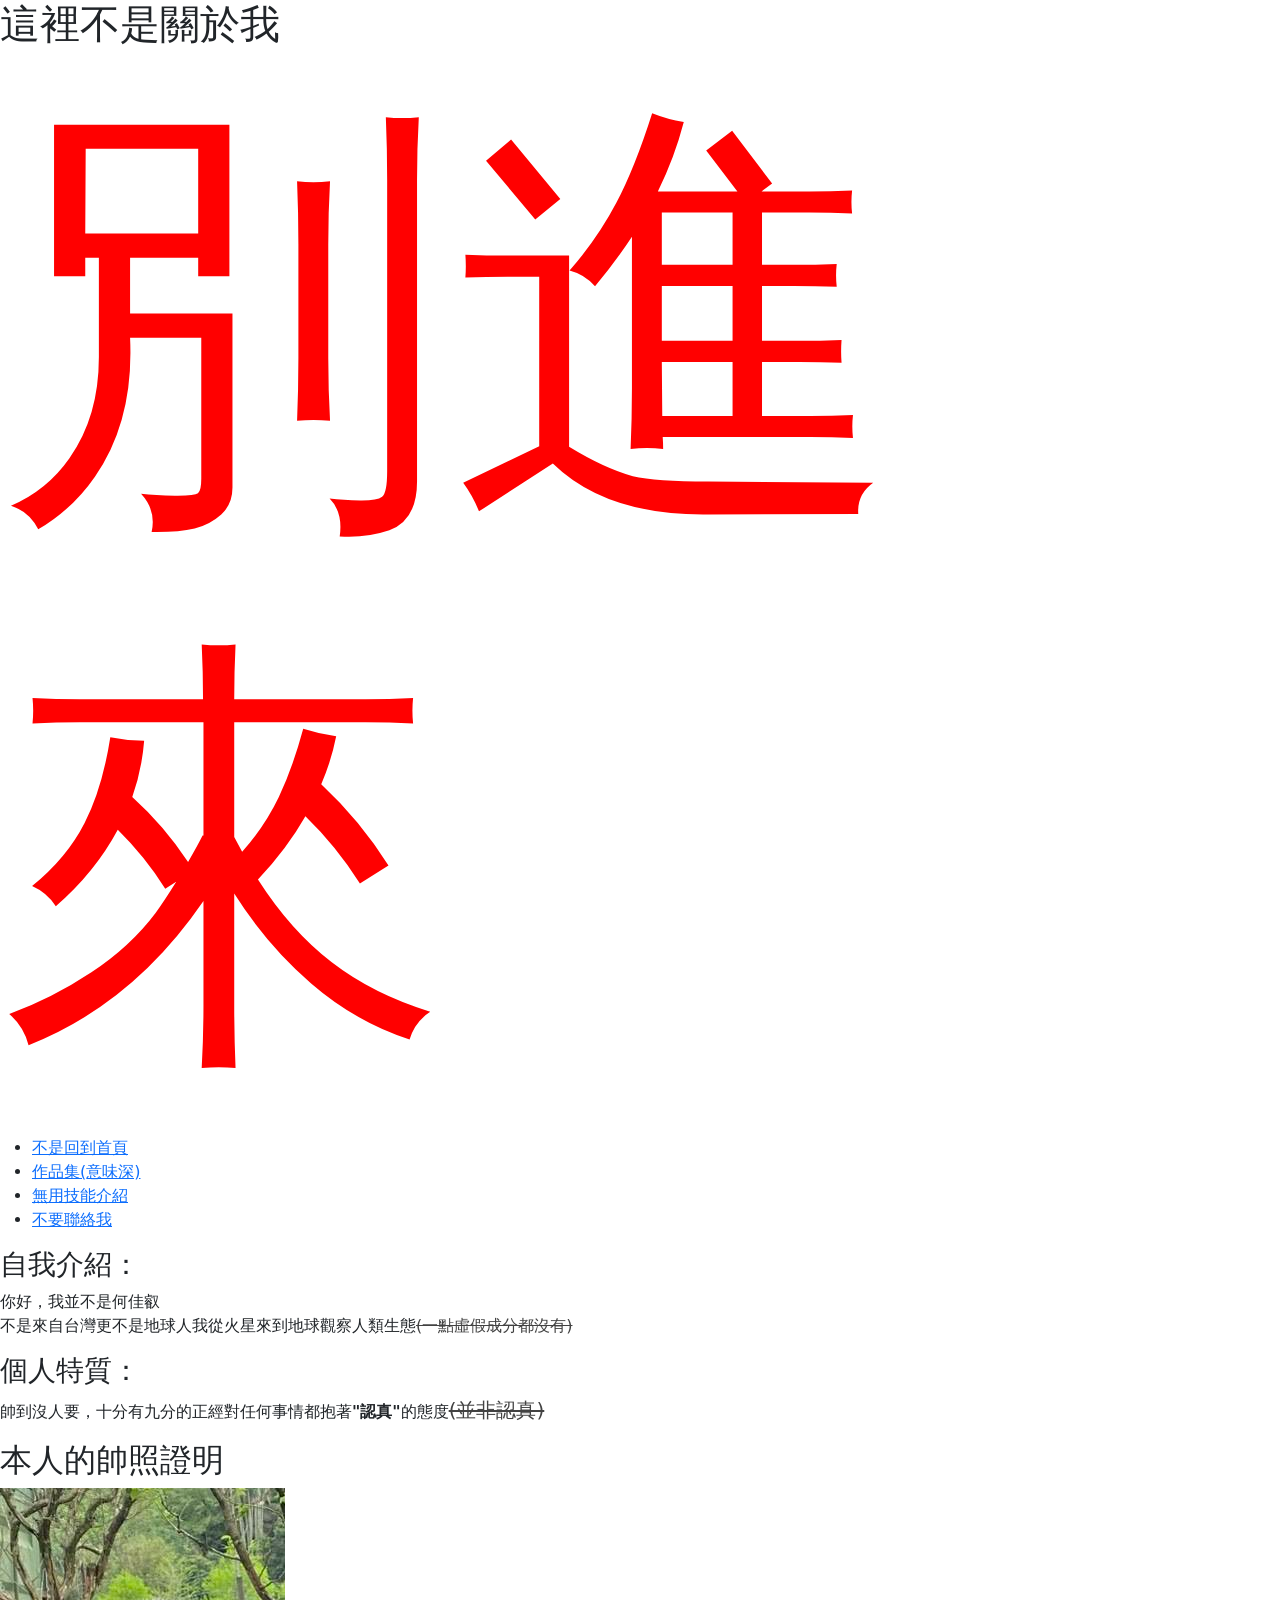
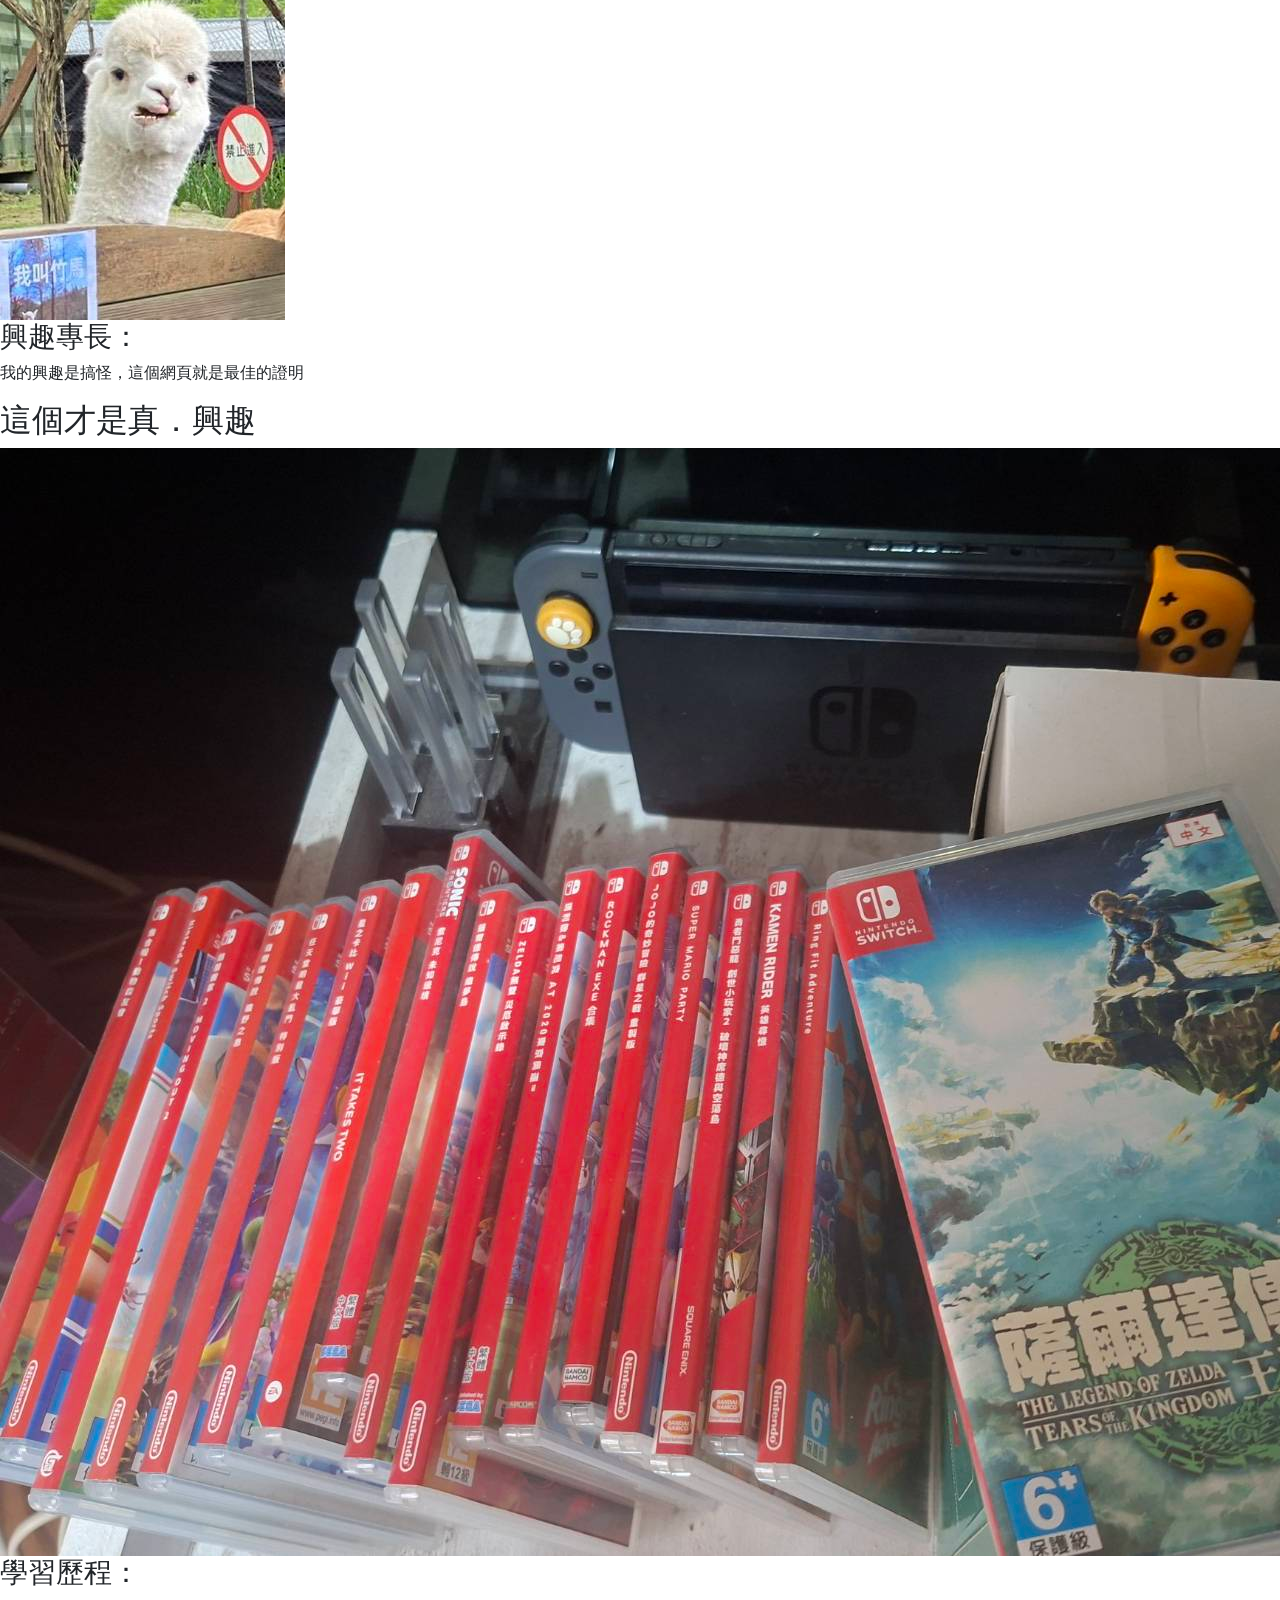
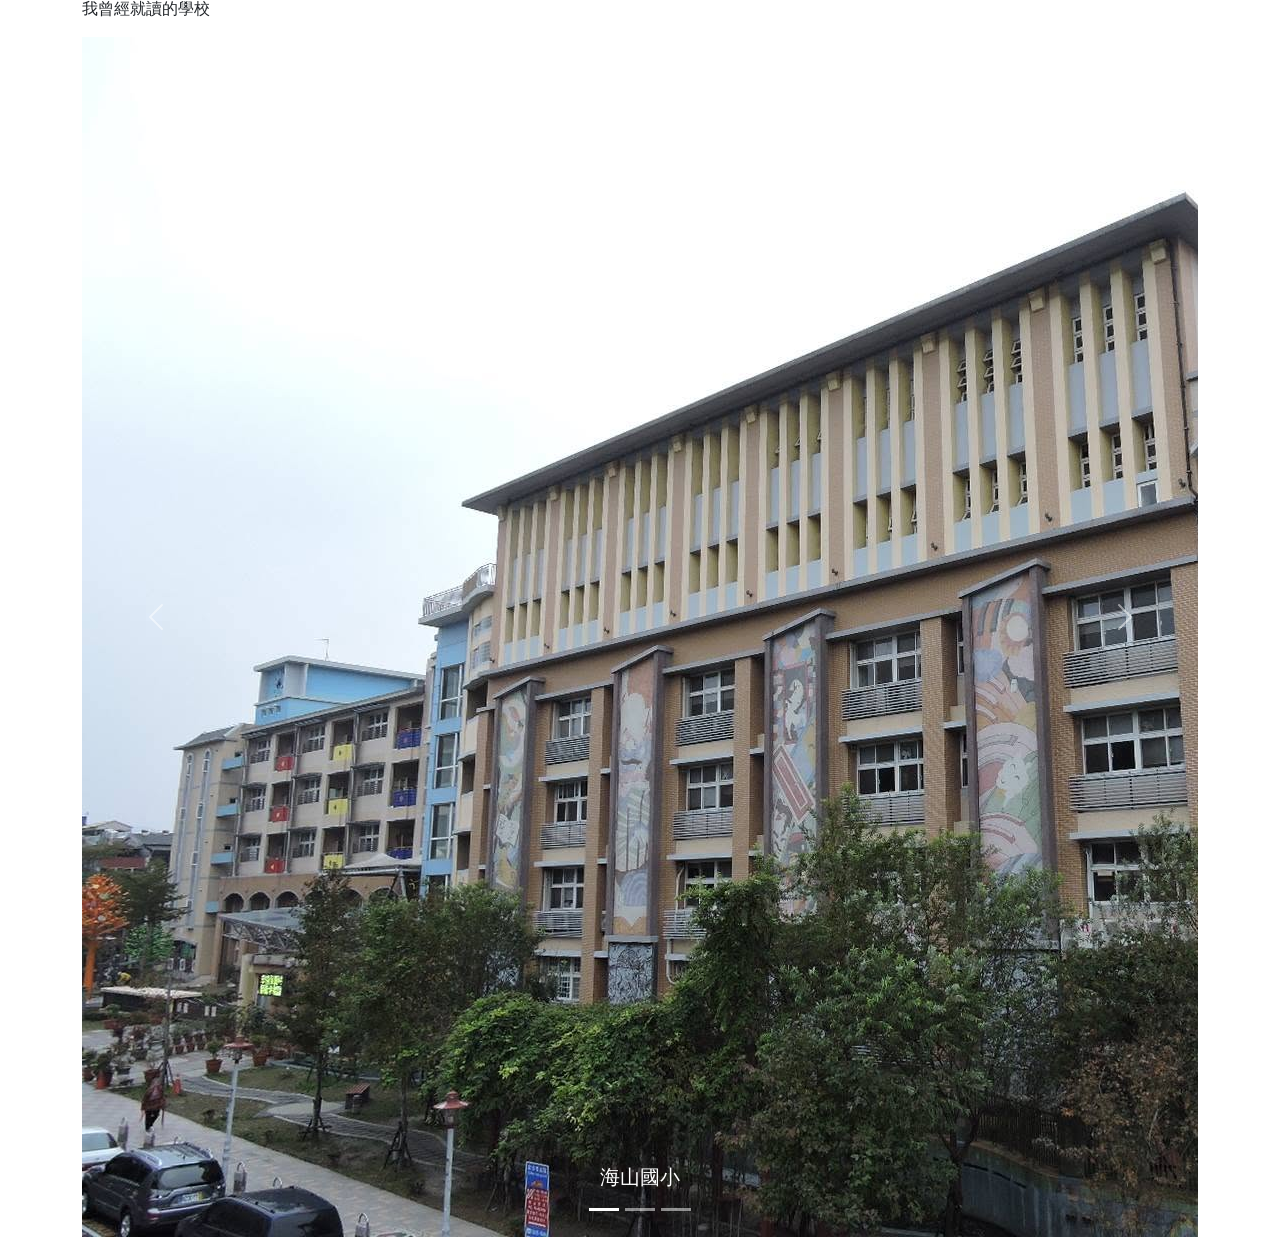
==== about.html @ 21663bd8 "Add files via upload" ====
<!DOCTYPE html>
<html lang="en">

<head>
    <meta charset="UTF-8">
    <meta name="viewport" content="width=device-width, initial-scale=1.0">
    <title>不是關於我</title>
    <link rel="stylesheet" href="css/bootstrap.min.css">
    <link rel="stylesheet" href="CSS/style.css">
</head>

<body class="about">
    <h1>這裡不是關於我<br><span style="color: red ; font-size: 450px; ">別進來</span></h1>
    <ul class="projet">
        <li><a href="index.html">不是回到首頁</a></li>
        <li><a href="portfolio.html">作品集(意味深)</a></li>
        <li><a href="skills.html">無用技能介紹</a></li>
        <li><a href="contact.html">不要聯絡我</a></li>
    </ul>

    <div class="back">

        <div class="introduce">
            <h3>自我介紹：</h3>
            <p>你好，我並不是何佳叡<br>不是來自台灣更不是地球人我從火星來到地球觀察人類生態<span
                    style="text-decoration: line-through; color: rgb(66, 66, 66);">(一點虛假成分都沒有)</span>
        </div>

        <div class="traits">
            <h3>個人特質：</h3>
            <p>帥到沒人要，十分有九分的正經對任何事情都抱著<span style="font-weight: bold; ">"認真"</span>的態度<span
                    style="text-decoration: line-through; color: rgb(66, 66, 66); font-size: 20px;">(並非認真)</span></p>
        </div>

        <div class="cc">
            <h2>本人的帥照證明</h2>
            <img src="images/草尼瑪.jpg" alt="草尼瑪">
        </div>

        <div class="specialty">
            <h3>興趣專長：</h3>
            <p>我的興趣是搞怪，這個網頁就是最佳的證明</p>
        </div>

        <div class="bro">
            <h2>這個才是真．興趣</h2>
            <img src="images/24632.jpg" alt="">
        </div>
        

        <div class="course">
                <h3>學習歷程：</h3>
                
                <div id="carouselExampleCaptions" class="carousel slide container" data-bs-ride="carousel">
                    <P>我曾經就讀的學校</P>
                    <div class="carousel-indicators">
                        <button type="button" data-bs-target="#carouselExampleCaptions" data-bs-slide-to="0"
                            class="active" aria-current="true" aria-label="Slide 1"></button>
                        <button type="button" data-bs-target="#carouselExampleCaptions" data-bs-slide-to="1"
                            aria-label="Slide 2"></button>
                        <button type="button" data-bs-target="#carouselExampleCaptions" data-bs-slide-to="2"
                            aria-label="Slide 3"></button>
                    </div>
                    <div class="carousel-inner">
                        <div class="carousel-item active">
                            <img src="images/國小.jpg" alt="...">
                            <div class="carousel-caption d-none d-md-block">
                                <h5>海山國小</h5>
                            </div>
                        </div>
                        <div class="carousel-item">
                            <img src="images/國中.jpg" class="d-block w-100" alt="...">
                            <div class="carousel-caption d-none d-md-block">
                                <h5>海山國中</h5>
                            </div>
                        </div>
                        <div class="carousel-item">
                            <img src="images/高中.jpg" class="d-block w-100" alt="...">
                            <div class="carousel-caption d-none d-md-block">
                                <h5>華僑高中</h5>
                            </div>
                        </div>
                    </div>
                    <button class="carousel-control-prev" type="button" data-bs-target="#carouselExampleCaptions"
                        data-bs-slide="prev">
                        <span class="carousel-control-prev-icon" aria-hidden="true"></span>
                        <span class="visually-hidden">Previous</span>
                    </button>
                    <button class="carousel-control-next" type="button" data-bs-target="#carouselExampleCaptions"
                        data-bs-slide="next">
                        <span class="carousel-control-next-icon" aria-hidden="true"></span>
                        <span class="visually-hidden">Next</span>
                    </button>
                </div>
            </div>


    </div>

    <script src="js/bootstrap.bundle.min.js"></script>
</body>

</html>
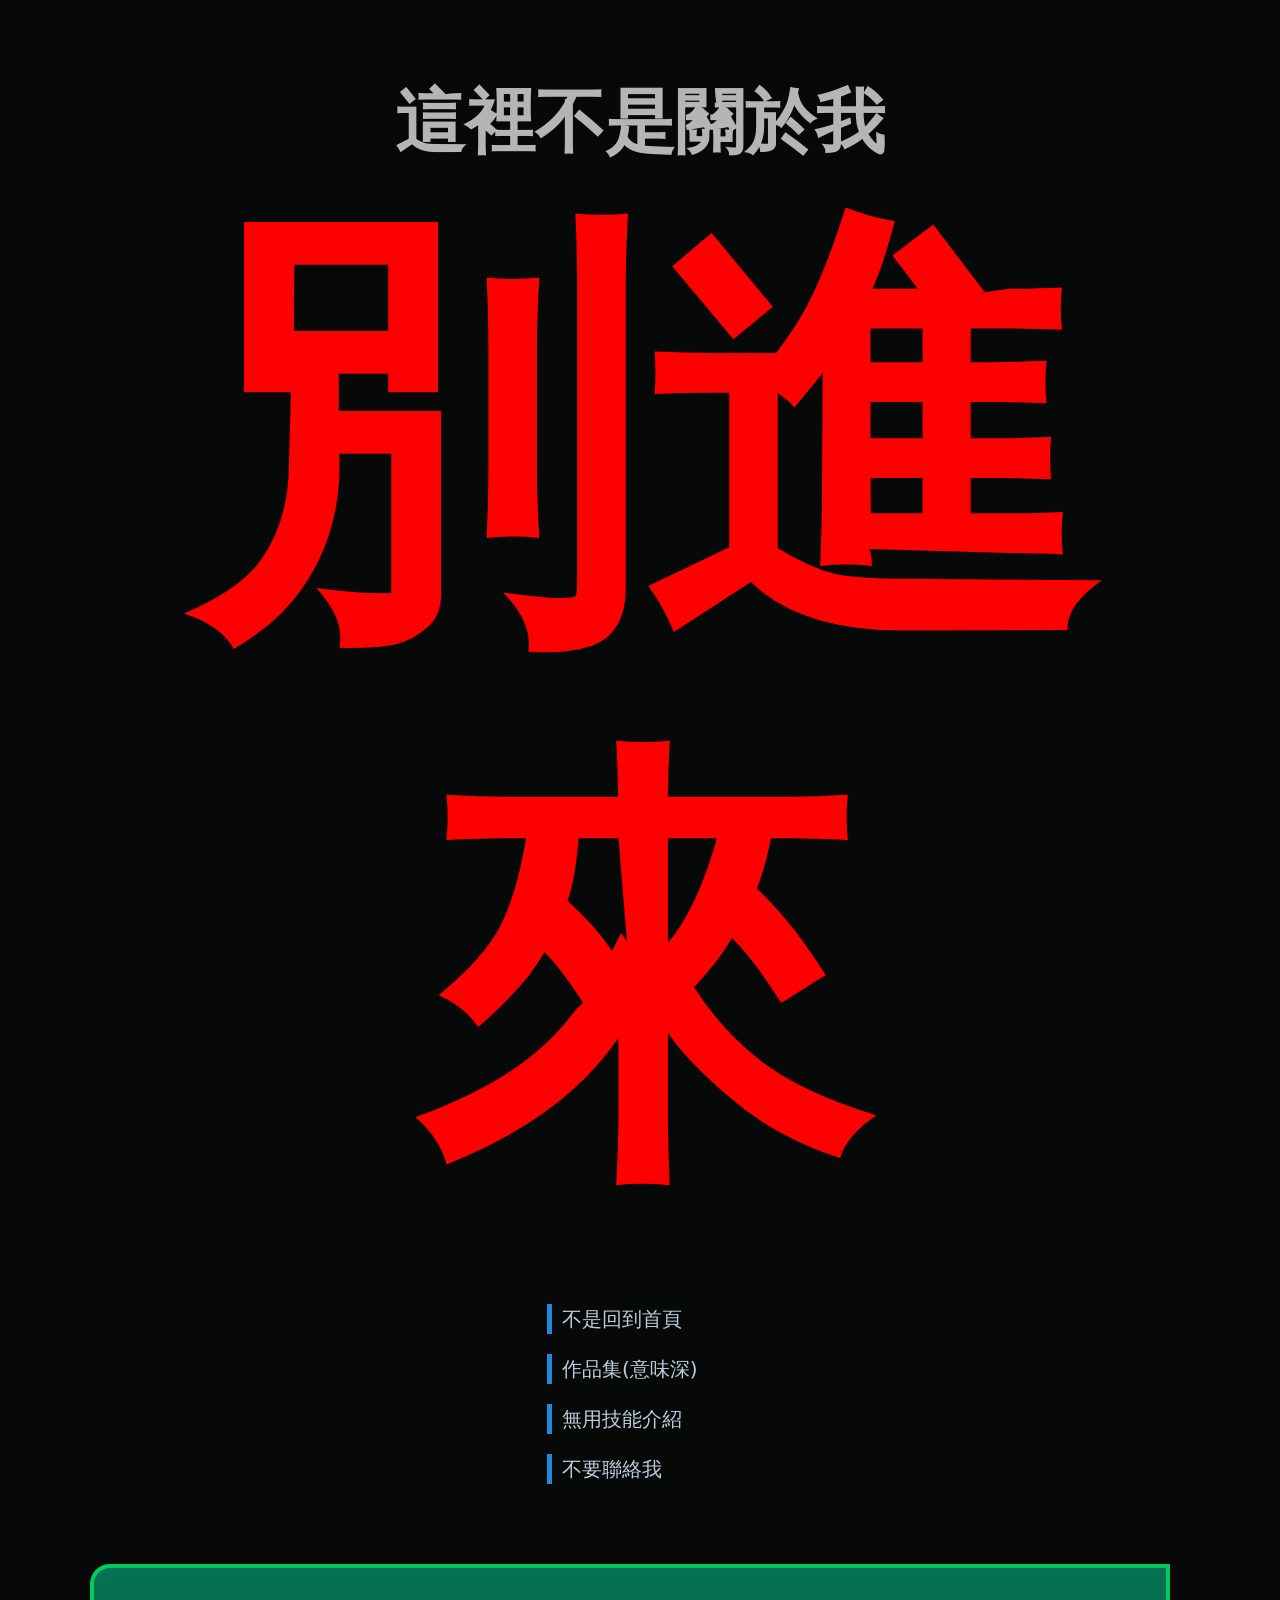
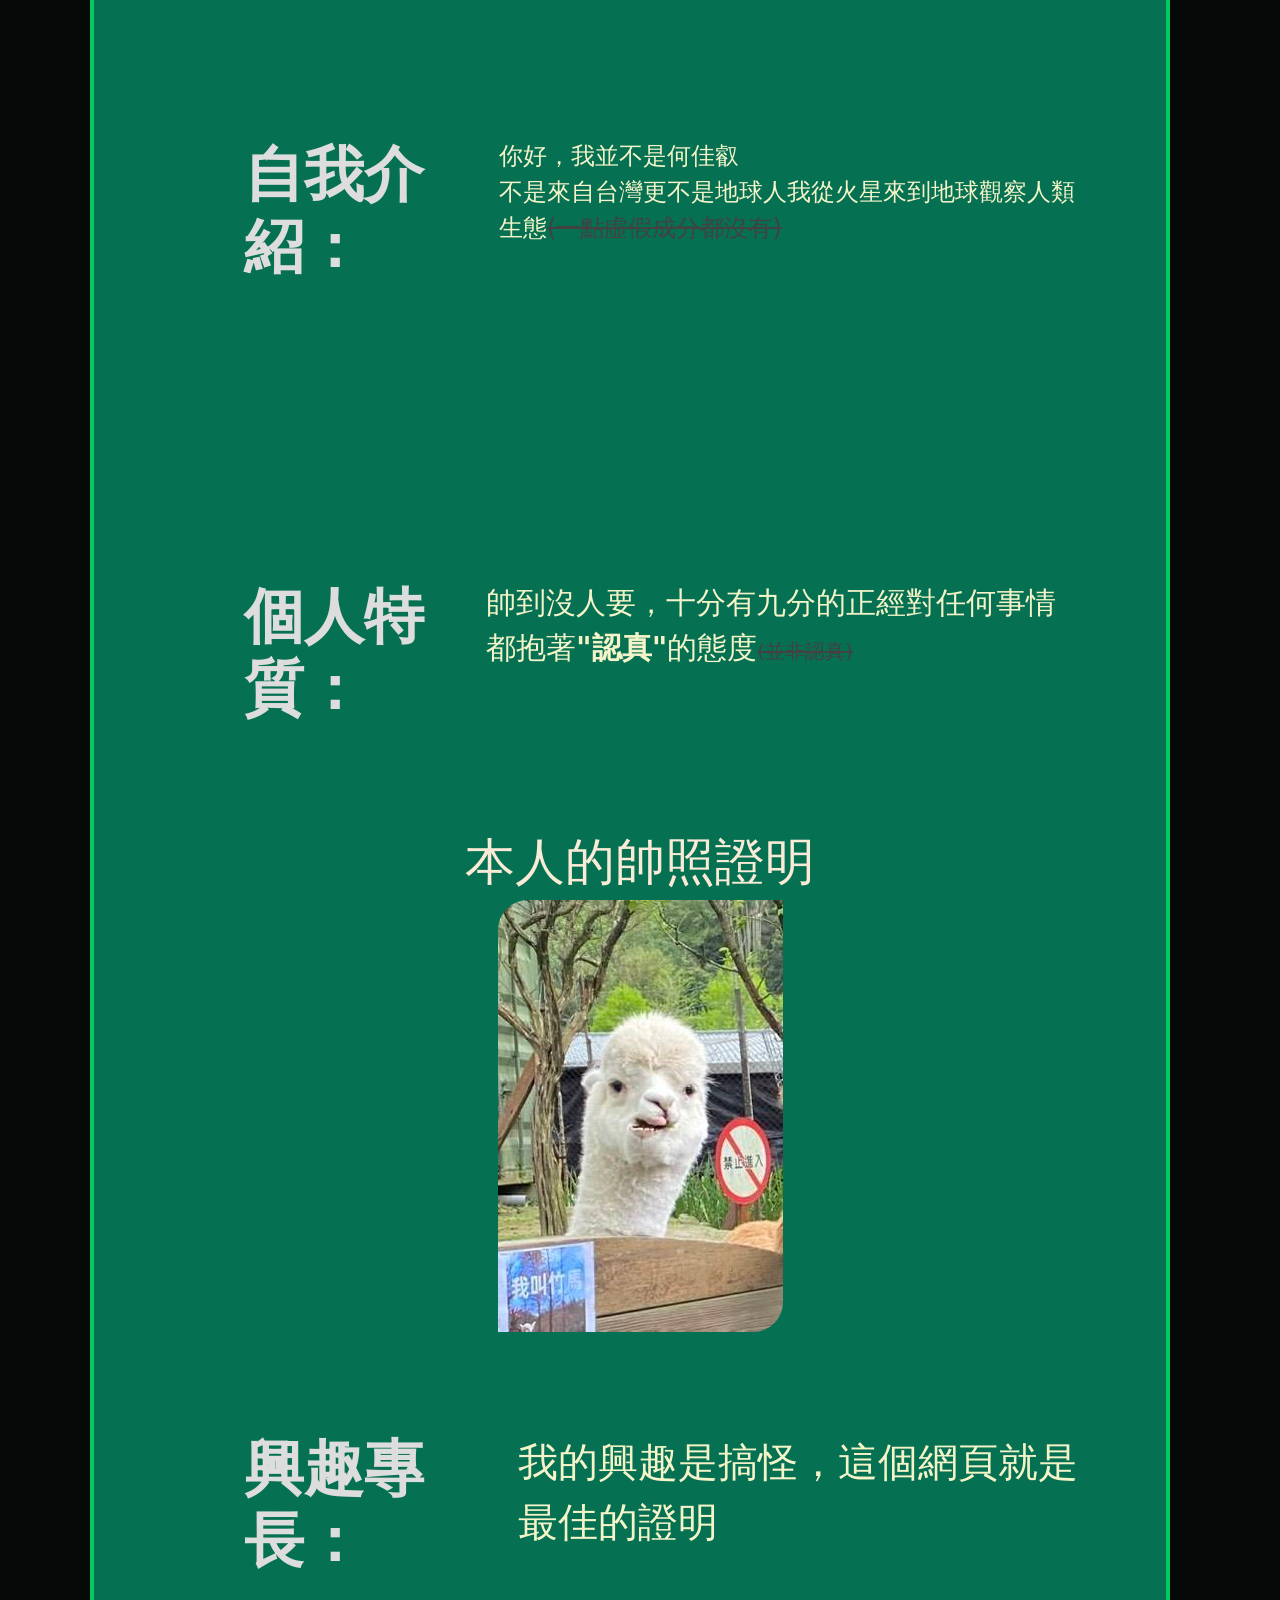
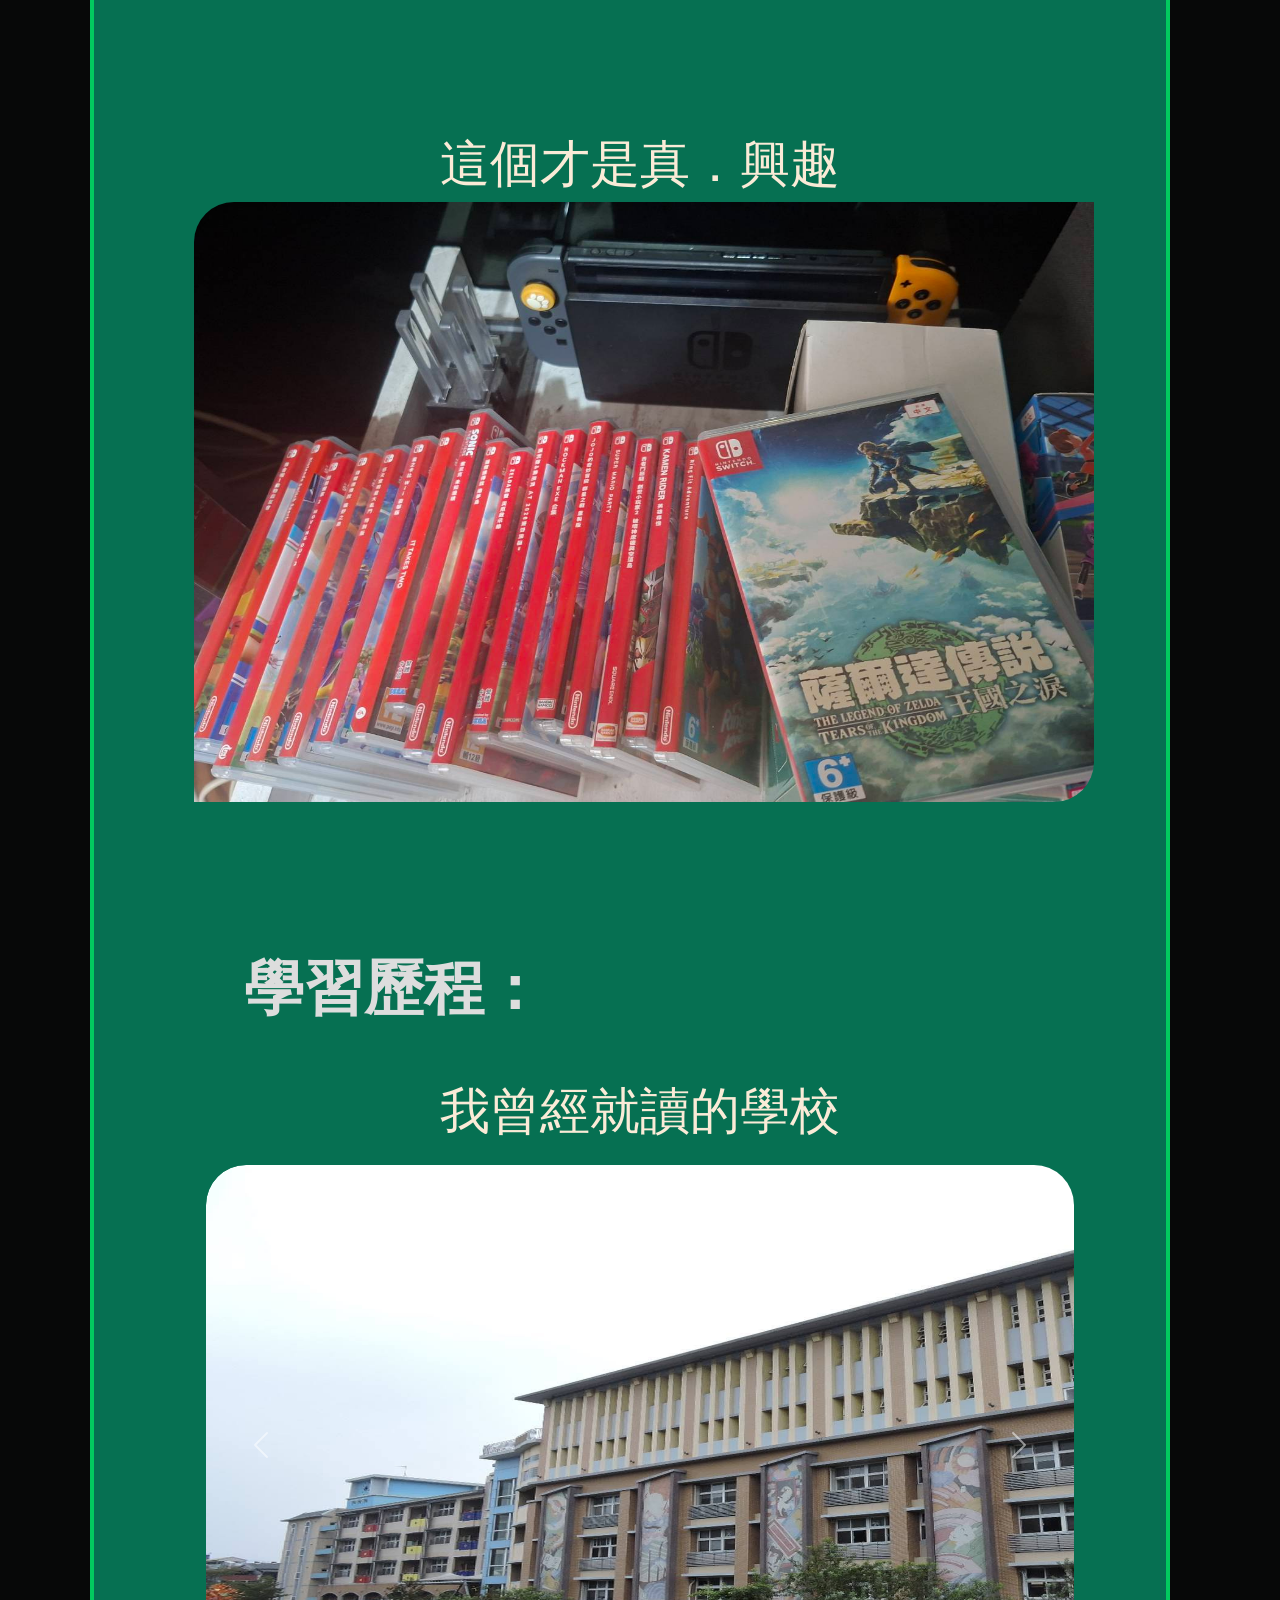
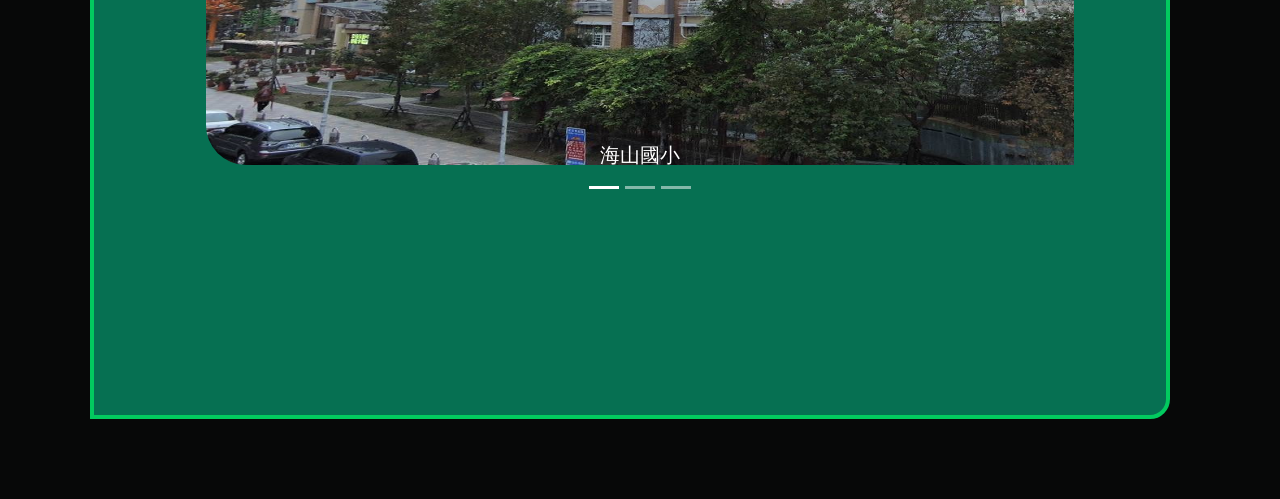
==== commit ec1b718e: "Update about.html" ====
--- a/about.html
+++ b/about.html
@@ -6,7 +6,7 @@
     <meta name="viewport" content="width=device-width, initial-scale=1.0">
     <title>不是關於我</title>
     <link rel="stylesheet" href="css/bootstrap.min.css">
-    <link rel="stylesheet" href="CSS/style.css">
+    <link rel="stylesheet" href="css/style.css">
 </head>
 
 <body class="about">
@@ -100,4 +100,4 @@
     <script src="js/bootstrap.bundle.min.js"></script>
 </body>
 
-</html>+</html>
--- a/css/style.css
+++ b/css/style.css
@@ -0,0 +1,379 @@
+body {
+    background-color: rgb(7, 8, 8);
+}
+
+.index h1 {
+    font-size: 80px;
+    color: rgb(182, 181, 181);
+    font-weight: bold;
+    text-align: center;
+    margin-top: 80px;
+}
+
+
+.index h2 {
+    font-size: 30px;
+    color: rgb(182, 182, 182);
+    text-align: center;
+    margin: 60px auto 10px;
+    padding: 20px;
+    width: 720px;
+    border: 4px solid rgb(135, 135, 135);
+    border-radius: 10px 0px 10px 0px;
+}
+
+#a {
+    color: rgb(109, 183, 248);
+    text-decoration: none;
+    font-size: 20px;
+    margin-left: 890px;
+}
+
+#a:focus {
+    text-decoration: line-through;
+    font-weight: bold;
+}
+
+#a:hover {
+    font-weight: bold;
+    color: rgb(38, 119, 186);
+}
+
+.index div {
+    display: flex;
+    font-size: 40px;
+    margin: 200px 0px 50px 380px;
+}
+
+.index div p {
+    color: rgb(135, 135, 135);
+    margin-top: 140px;
+}
+
+.index div img {
+    margin-left: 350px;
+    border-radius: 10px 0px 10px 0px;
+    border: 7px solid rgb(135, 135, 135);
+}
+
+.projet {
+    margin: 50px 465px 10px;
+    display: flex;
+    flex-wrap: wrap;
+    list-style-type: none;
+}
+
+.projet li {
+    border-left: 5px solid rgb(34, 137, 221);
+    padding-left: 10px;
+    margin: 10px 50px;
+}
+
+.projet a {
+    color: rgb(186, 205, 221);
+    font-size: 20px;
+    text-decoration: none;
+}
+
+.projet a:focus {
+    text-decoration: line-through;
+    font-weight: bold;
+}
+
+.projet a:hover {
+    font-weight: bold;
+    color: rgb(95, 153, 200);
+}
+
+.about h1 {
+    font-size: 70px;
+    color: rgb(182, 181, 181);
+    font-weight: bold;
+    text-align: center;
+    margin-top: 80px;
+}
+
+
+.back {
+    margin: 70px 110px 80px 90px;
+    padding: 100px 80px 100px 100px;
+    background-color: rgb(6, 112, 82);
+    border: 4px solid rgb(2, 202, 95);
+    border-radius: 20px 0px 20px 0px;
+}
+
+
+.introduce {
+    display: flex;
+    margin-top: 70px;
+    margin-bottom: 290px;
+}
+
+.introduce h3 {
+    padding-left: 50px;
+    font-weight: bold;
+    color: rgb(221, 221, 221);
+    font-size: 60px;
+}
+
+.introduce p {
+    color: rgb(244, 244, 201);
+    margin-left: 50px;
+    font-size: 24px;
+}
+
+.about h1 {
+    font-weight: bold;
+}
+
+.traits {
+    display: flex;
+    margin-bottom: 40px;
+}
+
+.cc {
+    margin-top: 100px;
+    text-align: center;
+}
+
+.cc img {
+    margin-bottom: 100px;
+    border-radius: 30px 0px 30px 0px;
+}
+
+.bro {
+    margin-top: 150px;
+    text-align: center;
+}
+
+.bro img {
+    margin-bottom: 150px;
+    width: 900px;
+    height: 600px;
+    border-radius: 40px 0px 40px 0px;
+}
+
+.bro h2 {
+    font-size: 50px;
+    color: antiquewhite;
+}
+
+.cc h2 {
+    font-size: 50px;
+    color: antiquewhite;
+}
+
+.traits h3 {
+    padding-left: 50px;
+    font-weight: bold;
+    color: rgb(221, 221, 221);
+    font-size: 60px;
+}
+
+.traits p {
+    color: rgb(244, 244, 201);
+    margin-left: 50px;
+    font-size: 30px;
+}
+
+.specialty {
+    display: flex;
+    margin-bottom: 50px;
+}
+
+.specialty h3 {
+    padding-left: 50px;
+    font-weight: bold;
+    color: rgb(221, 221, 221);
+    font-size: 60px;
+}
+
+.specialty p {
+    color: rgb(244, 244, 201);
+    margin-left: 50px;
+    font-size: 40px;
+}
+
+.course {
+    margin-bottom: 100px;
+}
+
+.course h3 {
+    margin-left: 50px;
+    font-weight: bold;
+    color: rgb(221, 221, 221);
+    font-size: 60px;
+
+}
+
+.course p {
+    text-align: center;
+    margin-top: 50px;
+    color: antiquewhite;
+    font-size: 50px;
+}
+
+.course img {
+    margin-bottom: 50px;
+    width: 1300px;
+    height: 600px;
+    border-radius: 40px 40px 40px 40px;
+}
+
+.carousel-inner {
+    border-radius: 40px 40px 40px 40px;
+}
+
+.contact h1 {
+    font-size: 40px;
+    color: rgb(164, 164, 164);
+    margin: 120px 0px 70px 200px;
+}
+
+
+.projet2 {
+    display: flex;
+    list-style-type: none;
+    margin: 50px 120px 80px;
+}
+
+
+.projet2 li {
+    border-left: 5px solid rgb(34, 137, 221);
+    padding-left: 10px;
+    margin: 10px 50px;
+}
+
+
+.projet2 a {
+    color: rgb(186, 205, 221);
+    font-size: 20px;
+    text-decoration: none;
+}
+
+
+.projet2 a:focus {
+    text-decoration: line-through;
+    font-weight: bold;
+}
+
+.projet2 a:hover {
+    font-weight: bold;
+    color: rgb(95, 153, 200);
+}
+
+.myname {
+    font-size: 19px;
+    font-weight: bold;
+    background-color: rgb(55, 139, 207);
+    border: 5px solid rgb(36, 103, 144);
+    border-radius: 20px 0px 20px 0px;
+    width: 800px;
+    padding: 20px 22px 30px 22px;
+    margin: 0px 500px 50px 200px;
+    list-style-type: none;
+    color: rgb(224, 246, 253);
+}
+
+.myname a {
+    color: rgb(224, 246, 253);
+    text-decoration: none;
+}
+
+.myname a:focus {
+    text-decoration: line-through;
+    color: rgb(36, 103, 144);
+}
+
+.myname a:hover {
+    font-weight: bold;
+    color: rgb(36, 103, 144);
+}
+
+.portfolio h1 {
+    font-size: 80px;
+    color: rgb(182, 182, 181);
+    font-weight: bold;
+    text-align: center;
+    margin-top: 80px;
+}
+
+.portfolio h3 {
+    margin-top: 100px;
+    font-weight: bold;
+    text-align: center;
+    color: rgb(207, 207, 207);
+    font-size: 35px;
+}
+
+.coloring {
+    margin: 50px 90px;
+}
+
+.coloring a {
+    font-weight: bold;
+    color: rgb(230, 230, 230);
+    text-decoration: none;
+    font-size: 25px;
+}
+
+.coloring a:focus {
+    text-decoration: line-through;
+    font-weight: bold;
+    color: rgb(255, 176, 6);
+}
+
+.coloring a:hover {
+    font-weight: bold;
+    color: rgb(255, 176, 6);
+}
+
+.coloring h5 {
+    text-align: center;
+}
+
+.card {
+    border-radius: 10px 0px 10px 0px;
+    border: 3px solid rgb(239, 128, 2);
+    background-color: rgb(159, 97, 3);
+}
+
+.skills{
+    font-size: 60px;
+    color: rgb(182, 181, 181);
+    margin-left: 200px;
+    font-weight: bold;
+    margin-top: 80px;
+}
+
+
+.Block h3 {
+    color: rgb(247, 229, 151);
+    font-size: 35px;
+    font-weight: bold;
+    margin-bottom: 0;
+}
+
+.Block p {
+    color: rgb(253, 253, 253);
+    font-size: 20px;
+}
+
+#demonstration{
+    margin-bottom: 50px;
+    color: rgb(212, 212, 212);
+    font-size: 150%;
+}
+
+#demonstration h3{
+    color: rgb(212, 212, 212);
+    font-size: 30px;
+}
+
+.Block{
+    margin:90px 200px 90px;
+}
+
+
+
+
